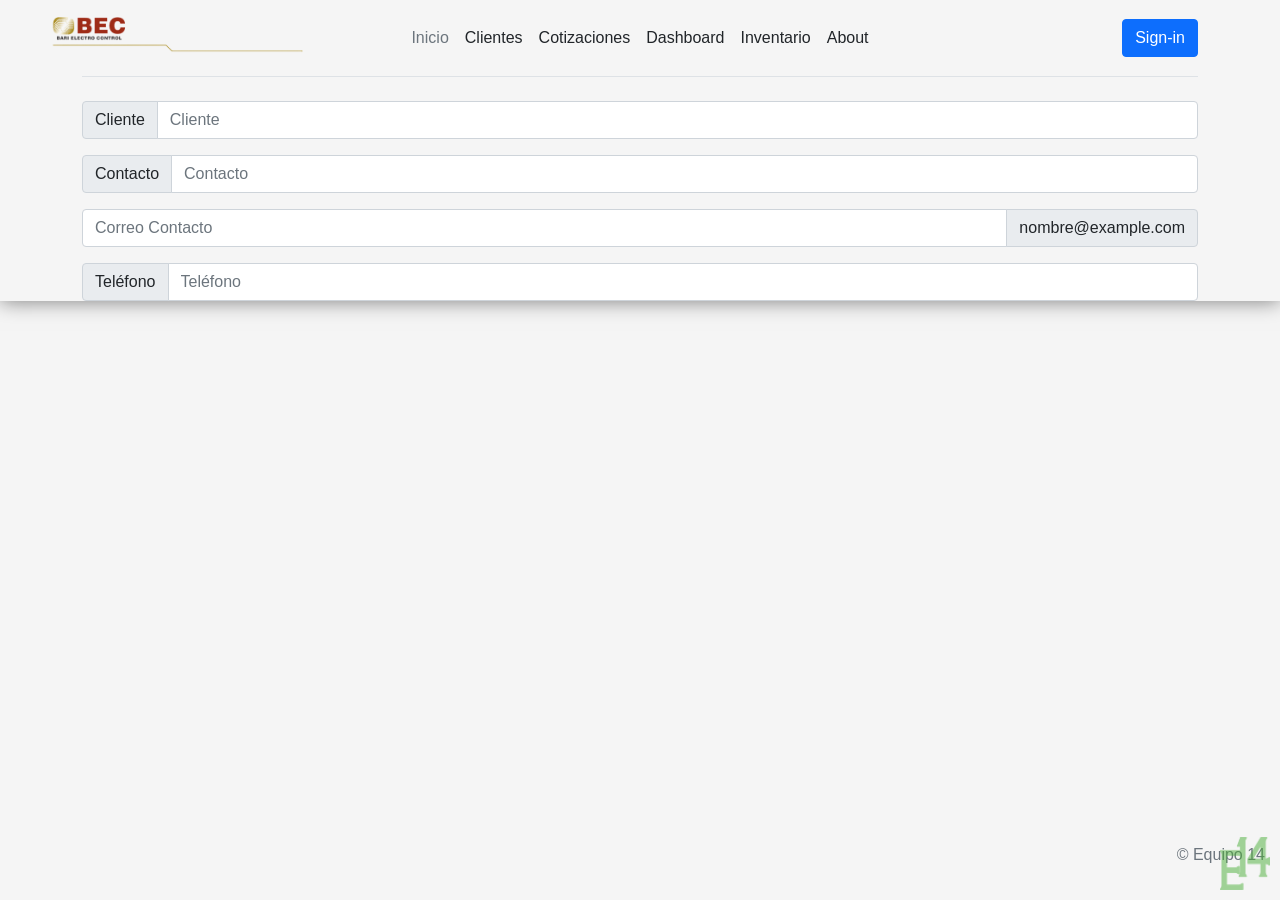
==== Fase3M2Project/src/main/resources/templates/clientes.html @ 5c6c0fc9 "Proyecto final" ====
<!doctype html>
<html lang="en">
  <head>
    <meta charset="utf-8">
    <meta name="viewport" content="width=device-width, initial-scale=1">
    <meta name="description" content="">
    <title>Bari Electro Control</title>

   <link rel="canonical" href="https://getbootstrap.com/docs/5.0/examples/headers/">
    
    <!-- Bootstrap core CSS -->
<link href="../static/bootstrap.min.css" rel="stylesheet">

    <style>
      .Logo {
        position: fixed;
        top: 10px; 
        left: 50px; 
        width: 20%;
      }

      .bd-placeholder-img {
        font-size: 1.125rem;
        text-anchor: middle;
        -webkit-user-select: none;
        -moz-user-select: none;
        user-select: none;
      }

      @media (min-width: 768px) {
        .bd-placeholder-img-lg {
          font-size: 3.5rem;
        }
      }
    </style>

    
    <!-- Custom styles for this template -->
    <link href="../static/headers.css" rel="stylesheet">
    <link href="../static/signin.css" rel="stylesheet">
    <link href="../static/style.css" rel="stylesheet">
  </head>
  <body>
    

<main>
  <div class="container">
    <header class="d-flex flex-wrap align-items-center justify-content-center justify-content-md-between py-3 mb-4 border-bottom">
      <a href="/" class="d-flex align-items-center col-md-3 mb-2 mb-md-0 text-dark text-decoration-none">
        <svg class="bi me-2" width="40" height="32" role="img" aria-label="Bootstrap"><use xlink:href="#bootstrap"/></svg>
      </a>

      <ul class="nav col-12 col-md-auto mb-2 justify-content-center mb-md-0">
        <li><a href="#" class="nav-link px-2 link-secondary">Inicio</a></li>
        <li><a href="#" class="nav-link px-2 link-dark">Clientes</a></li>
        <li><a href="#" class="nav-link px-2 link-dark">Cotizaciones</a></li>
        <li><a href="#" class="nav-link px-2 link-dark">Dashboard</a></li>
        <li><a href="#" class="nav-link px-2 link-dark">Inventario</a></li>
        <li><a href="#" class="nav-link px-2 link-dark">About</a></li>
      </ul>

      <div class="col-md-3 text-end">
          <button type="button" class="btn btn-primary">Sign-in</Sign-in></button>
      </div>
    </header>
    <img src="../images/BEC-.png" class="Logo" alt="...">

    <div class="input-group mb-3">
      <span class="input-group-text" id="basic-addon1">Cliente</span>
      <input type="text" class="form-control" placeholder="Cliente" aria-label="Cliente" aria-describedby="basic-addon1">
    </div>
    
    <div class="input-group mb-3">
      <span class="input-group-text" id="basic-addon2">Contacto</span>
      <input type="text" class="form-control" placeholder="Contacto" aria-label=Contacto" aria-describedby="basic-addon2">
      
    </div>
    
    <div class="input-group mb-3">
      <input type="text" class="form-control" placeholder="Correo Contacto" aria-label="Correo Contacto" aria-describedby="basic-addon3">
      <span class="input-group-text" id="basic-addon2">nombre@example.com</span>
    </div>

    <div class="input-group mb-3">
      <span class="input-group-text" id="basic-addon2">Teléfono</span>
      <input type="text" class="form-control" placeholder="Teléfono" aria-label="Teléfono" aria-describedby="basic-addon3">
      
    </div>

  
  </main>
  
  <footer>
    <p class="mt-5 mb-3 text-muted">&copy; Equipo 14</p>
    <img src="../images/Logo.png" class="LOGOIMG" alt="...">
  </footer>
  <script src="../static/bootstrap.bundle.min.js"></script>
    
</body>

</html>
---- Fase3M2Project/src/main/resources/static/headers.css ----
.b-example-divider {
  height: 3rem;
  background-color: rgba(0, 0, 0, .1);
  border: solid rgba(0, 0, 0, .15);
  border-width: 1px 0;
  box-shadow: inset 0 .5em 1.5em rgba(0, 0, 0, .1), inset 0 .125em .5em rgba(0, 0, 0, .15);
}

.form-control-dark {
  color: #fff;
  background-color: var(--bs-dark);
  border-color: var(--bs-gray);
}
.form-control-dark:focus {
  color: #fff;
  background-color: var(--bs-dark);
  border-color: #fff;
  box-shadow: 0 0 0 .25rem rgba(255, 255, 255, .25);
}

.bi {
  vertical-align: -.125em;
  fill: currentColor;
}

.text-small {
  font-size: 85%;
}

.dropdown-toggle {
  outline: 0;
}
---- Fase3M2Project/src/main/resources/static/signin.css ----
html,
body {
  height: 100%;
}

body {
 
  align-items: center;
  padding-top: 40px;
  padding-bottom: 40px;
  background-color: #f5f5f5;
}

.form-signin {
  width: 100%;
  max-width: 330px;
  padding: 15px;
  margin: auto;
}

.form-signin .checkbox {
  font-weight: 400;
}

.form-signin .form-floating:focus-within {
  z-index: 2;
}

.form-signin input[type="email"] {
  margin-bottom: -1px;
  border-bottom-right-radius: 0;
  border-bottom-left-radius: 0;
}

.form-signin input[type="password"] {
  margin-bottom: 10px;
  border-top-left-radius: 0;
  border-top-right-radius: 0;
}

footer {
  position: fixed;
  bottom: 0;
  padding: 15px;
  text-align: right;
  display: block;
  width: 100%;
}
---- Fase3M2Project/src/main/resources/static/style.css ----
html {
  box-sizing: border-box;
        }
  *, *::after, *::before {
    box-sizing: inherit;
  }
  *, *:before, *:after {
    box-sizing: border-box;
    outline: none;
  }
  body {
    position: relative;
    margin: 0;
    padding: 0;
    font-family: 'Source Sans Pro', sans-serif;
    font-size: 12x;
    font-smooth: auto;
    font-weight: 300;
    line-height: 1.75;
    color: #444;
    overflow-x: hidden;
    min-height: 100vh;
  }
  .text-danger {
  	color:#d9534f;
  }
  h1{
  	font-size: 1.5em;
  }
  h4{
  	font-size: 3em;
  	font-weight: bold;
  	line-height: 1em;
  	margin: 5px auto;
  }
  main {
    position: relative;
    display: block;
    width: 100%;
    padding: 0;
    box-shadow: 0 0 20px rgba(0, 0, 0, 0.5);
    transform: translateX(0px);
    transition: transform 500ms ease;
    z-index: 0;
  }
  main section {
    position: relative;
    display: block;
    margin: 0;
    padding: 10px 0;
    min-height:calc( 100vh - 4em);
    background-color: #F0F0F0;
    z-index: 100;
  }
  .container {
    width: 95%;
    margin: auto;
  }

   .LOGOIMG{
    position: fixed;
    bottom: 10px;
    right: 10px;
    opacity: 0.5;
    width: 50px;
  }
  .LOGOIMG:hover{
  opacity:1;
  }
  ul.tabs
  {
      padding: 7px 0;
      font-size: 0;
      margin:0;
      list-style-type: none;
      text-align: left;
  }

  ul.tabs li a
  {
      font: normal 18px Verdana;
      text-decoration: none;
      position: relative;
      z-index: 1;
      padding: 7px 16px;
      border: 1px solid #CCC;
      border-bottom-color:#B7B7B7;
      color: #000;
      background: #F0F0F0;
      border-radius: 6px 6px 0px 0px;
      -moz-border-radius: 6px 6px 0px 0px;
      outline:none;
  }

  ul.tabs li a:hover
  {
      border: 1px solid #B7B7B7;
      background:#E0E0E0;
  }

  ul.tabs li.selected a
  {
      position: relative;
      top: 0px;
      font-weight:bold;
      background: white;
      border: 1px solid #B7B7B7;
      border-bottom-color: white;
  }
  div .tabcontents
  {
  	width: 100%;
      border: 1px solid #B7B7B7;
  	padding: 10px;
      background-color:#FFF;
      border-radius: 0 6px 6px 6px;
  }
  /* TABLAS */
  .table {
    margin: 0 0;
    width: 100%;
    box-shadow: 0 1px 2px rgba(0, 0, 0, 0.2);
    display: table;
    border: 1px solid;
  	border-radius:10px;
  	overflow:hidden;
  }
  .row {
    display: table-row;
    background: #f6f6f6;
    font-family: Poppins-Regular;
    font-size:1.2em;
  }
  .row:nth-of-type(odd) {
    background: #e9e9e9;
  }
  .row.header {
    font-family: 'Oswald';
    font-weight:bold;
    font-size:1.2em;
    color: #ffffff;
    background: #2980b9;
  }
  .cell {
    padding: 6px 12px;
    text-align:center;
    display: table-cell;
    vertical-align:middle;
  }

  .cell img {
  	width:90%;
  	max-width:300px;
  }
  .cell .boton{
  	width:50px;
  	max-width:50px;
  	margin:10px 0px;
  }
  /*FORMULARIOS*/
  .CREAR{
  	text-align:center;
  }
  .CREAR input[type="text"],
  .CREAR input[type="tel"],
  .CREAR textarea,
  .CREAR select,
  .CREAR option
  {
      box-sizing: border-box;
      -webkit-box-sizing: border-box;
      -moz-box-sizing: border-box;
      outline: none;
      display: block;
      width: 100%;
      padding: 7px;
      border: none;
  	text-align:left;
      border-bottom: 1px solid #ddd;
      background: transparent;
      margin-bottom: 10px;
      font: 14px Arial, Helvetica, sans-serif;
      height: 35px;
  }
  .CREAR textarea{
      resize:none;
      overflow: hidden;
  }
  /*BOTONES*/
  .button {
      display: inline-block;
      white-space: nowrap;
      background-color: #ccc;
      background-image: linear-gradient(top, #eee, #ccc);
      border: 1px solid #777;
      padding: 0 1.5em;
      margin: 0.5em auto;
      font: bold 1em/2em Arial, Helvetica;
      text-decoration: none;
      color: #333;
      text-shadow: 0 1px 0 rgba(255,255,255,.8);
      border-radius: .2em;
      box-shadow: 0 0 1px 1px rgba(255,255,255,.8) inset, 0 1px 0 rgba(0,0,0,.3);
  }

  .button:hover {
      background-color: #ddd;
      background-image: linear-gradient(top, #fafafa, #ddd);
  }
  .ftco-section {
      position: relative;
      background: #141313;
      padding: 0.5em 0;
      text-align: right;
  }
  .ftco-footer p {
      font-size: 1em;
  	text-align:center;
      color: rgba(255, 255, 255, 0.7);
  	font-family: "Poppins", Arial, sans-serif;
  }
  .ftco-footer a {
      color: rgba(255, 255, 255, 0.7);
  	transition: .3s all ease;
  	text-decoration:none;
  }
  .ftco-footer a:hover {
      color: #fff;
  }

  .ftco-footer img{
        position: block;
        width: 50px;
        opacity: 0.5;
      }
     .ftco-footer img:hover{
    opacity: 1;
      }

      
  .Logo {
       position: fixed;
        top: 10px; 
        left: 50px; 
        width: 20%;
      }

      .bd-placeholder-img {
        font-size: 1.125rem;
        text-anchor: middle;
        -webkit-user-select: none;
        -moz-user-select: none;
        user-select: none;
      }

      @media (min-width: 768px) {
        .bd-placeholder-img-lg {
          font-size: 3.5rem;
        }
      }
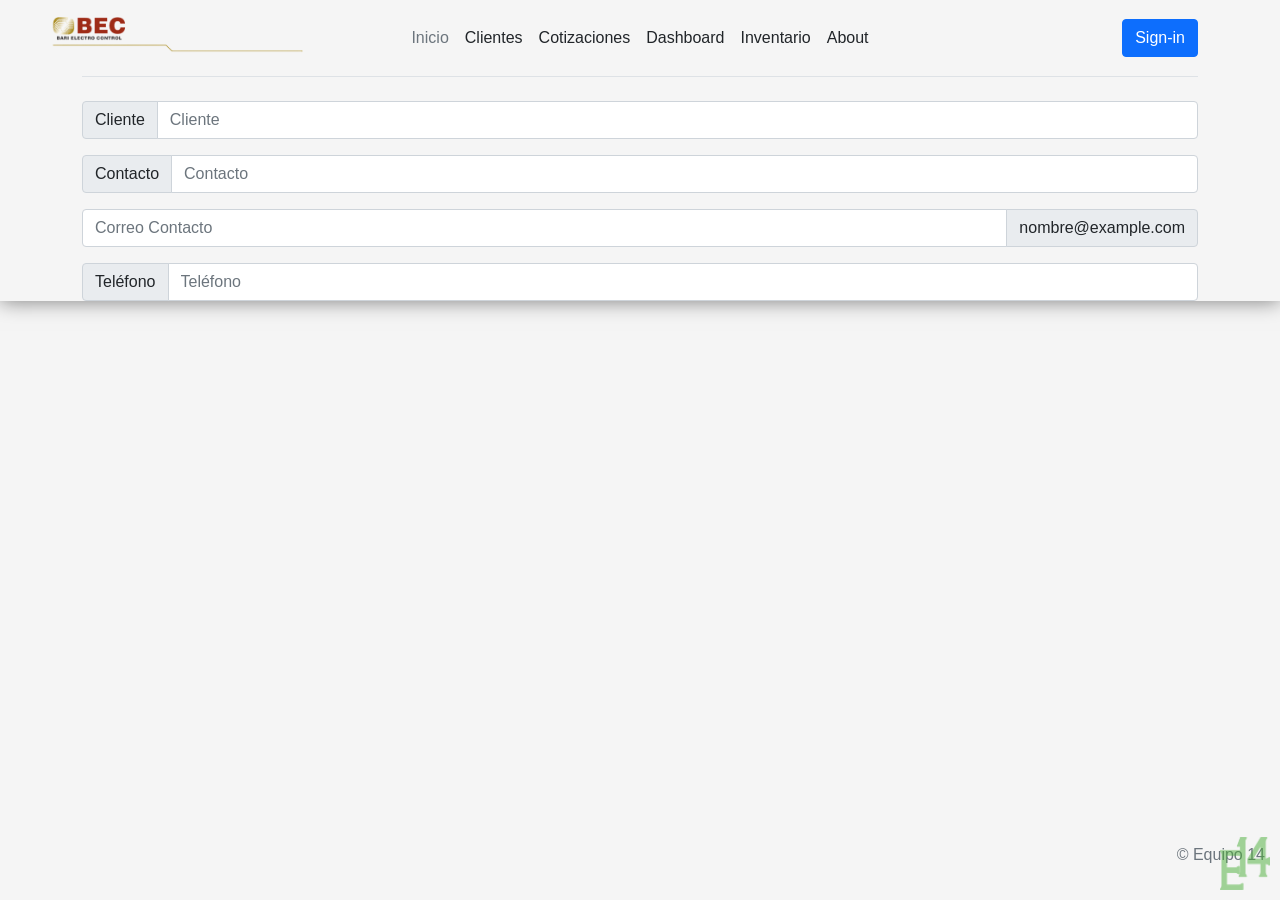
==== commit 7b125d0c: "se agregaron los </div> faltantes y se corrigio la identación" ====
--- a/Fase3M2Project/src/main/resources/templates/clientes.html
+++ b/Fase3M2Project/src/main/resources/templates/clientes.html
@@ -1,101 +1,99 @@
 <!doctype html>
 <html lang="en">
-  <head>
-    <meta charset="utf-8">
-    <meta name="viewport" content="width=device-width, initial-scale=1">
-    <meta name="description" content="">
-    <title>Bari Electro Control</title>
+    <head>
+      <meta charset="utf-8">
+      <meta name="viewport" content="width=device-width, initial-scale=1">
+      <meta name="description" content="">
+      <title>Bari Electro Control</title>
 
-   <link rel="canonical" href="https://getbootstrap.com/docs/5.0/examples/headers/">
-    
-    <!-- Bootstrap core CSS -->
-<link href="../static/bootstrap.min.css" rel="stylesheet">
+     <link rel="canonical" href="https://getbootstrap.com/docs/5.0/examples/headers/">
 
-    <style>
-      .Logo {
-        position: fixed;
-        top: 10px; 
-        left: 50px; 
-        width: 20%;
-      }
+      <!-- Bootstrap core CSS -->
+    <link href="../static/bootstrap.min.css" rel="stylesheet">
 
-      .bd-placeholder-img {
-        font-size: 1.125rem;
-        text-anchor: middle;
-        -webkit-user-select: none;
-        -moz-user-select: none;
-        user-select: none;
-      }
+      <style>
+        .Logo {
+          position: fixed;
+          top: 10px;
+          left: 50px;
+          width: 20%;
+        }
 
-      @media (min-width: 768px) {
-        .bd-placeholder-img-lg {
-          font-size: 3.5rem;
+        .bd-placeholder-img {
+          font-size: 1.125rem;
+          text-anchor: middle;
+          -webkit-user-select: none;
+          -moz-user-select: none;
+          user-select: none;
         }
-      }
-    </style>
 
-    
-    <!-- Custom styles for this template -->
-    <link href="../static/headers.css" rel="stylesheet">
-    <link href="../static/signin.css" rel="stylesheet">
-    <link href="../static/style.css" rel="stylesheet">
-  </head>
+        @media (min-width: 768px) {
+          .bd-placeholder-img-lg {
+            font-size: 3.5rem;
+          }
+        }
+      </style>
+
+
+      <!-- Custom styles for this template -->
+      <link href="../static/headers.css" rel="stylesheet">
+      <link href="../static/signin.css" rel="stylesheet">
+      <link href="../static/style.css" rel="stylesheet">
+    </head>
   <body>
     
 
-<main>
-  <div class="container">
-    <header class="d-flex flex-wrap align-items-center justify-content-center justify-content-md-between py-3 mb-4 border-bottom">
-      <a href="/" class="d-flex align-items-center col-md-3 mb-2 mb-md-0 text-dark text-decoration-none">
-        <svg class="bi me-2" width="40" height="32" role="img" aria-label="Bootstrap"><use xlink:href="#bootstrap"/></svg>
-      </a>
+    <main>
+        <div class="container">
+          <header class="d-flex flex-wrap align-items-center justify-content-center justify-content-md-between py-3 mb-4 border-bottom">
+            <a href="/" class="d-flex align-items-center col-md-3 mb-2 mb-md-0 text-dark text-decoration-none">
+              <svg class="bi me-2" width="40" height="32" role="img" aria-label="Bootstrap"><use xlink:href="#bootstrap"/></svg>
+            </a>
 
-      <ul class="nav col-12 col-md-auto mb-2 justify-content-center mb-md-0">
-        <li><a href="#" class="nav-link px-2 link-secondary">Inicio</a></li>
-        <li><a href="#" class="nav-link px-2 link-dark">Clientes</a></li>
-        <li><a href="#" class="nav-link px-2 link-dark">Cotizaciones</a></li>
-        <li><a href="#" class="nav-link px-2 link-dark">Dashboard</a></li>
-        <li><a href="#" class="nav-link px-2 link-dark">Inventario</a></li>
-        <li><a href="#" class="nav-link px-2 link-dark">About</a></li>
-      </ul>
+            <ul class="nav col-12 col-md-auto mb-2 justify-content-center mb-md-0">
+              <li><a href="#" class="nav-link px-2 link-secondary">Inicio</a></li>
+              <li><a href="#" class="nav-link px-2 link-dark">Clientes</a></li>
+              <li><a href="#" class="nav-link px-2 link-dark">Cotizaciones</a></li>
+              <li><a href="#" class="nav-link px-2 link-dark">Dashboard</a></li>
+              <li><a href="#" class="nav-link px-2 link-dark">Inventario</a></li>
+              <li><a href="#" class="nav-link px-2 link-dark">About</a></li>
+            </ul>
 
-      <div class="col-md-3 text-end">
-          <button type="button" class="btn btn-primary">Sign-in</Sign-in></button>
-      </div>
-    </header>
-    <img src="../images/BEC-.png" class="Logo" alt="...">
+            <div class="col-md-3 text-end">
+                <button type="button" class="btn btn-primary">Sign-in</Sign-in></button>
+            </div>
+          </header>
+          <img src="../images/BEC-.png" class="Logo" alt="...">
 
-    <div class="input-group mb-3">
-      <span class="input-group-text" id="basic-addon1">Cliente</span>
-      <input type="text" class="form-control" placeholder="Cliente" aria-label="Cliente" aria-describedby="basic-addon1">
-    </div>
-    
-    <div class="input-group mb-3">
-      <span class="input-group-text" id="basic-addon2">Contacto</span>
-      <input type="text" class="form-control" placeholder="Contacto" aria-label=Contacto" aria-describedby="basic-addon2">
-      
-    </div>
-    
-    <div class="input-group mb-3">
-      <input type="text" class="form-control" placeholder="Correo Contacto" aria-label="Correo Contacto" aria-describedby="basic-addon3">
-      <span class="input-group-text" id="basic-addon2">nombre@example.com</span>
-    </div>
+          <div class="input-group mb-3">
+            <span class="input-group-text" id="basic-addon1">Cliente</span>
+            <input type="text" class="form-control" placeholder="Cliente" aria-label="Cliente" aria-describedby="basic-addon1">
+          </div>
 
-    <div class="input-group mb-3">
-      <span class="input-group-text" id="basic-addon2">Teléfono</span>
-      <input type="text" class="form-control" placeholder="Teléfono" aria-label="Teléfono" aria-describedby="basic-addon3">
-      
-    </div>
+          <div class="input-group mb-3">
+            <span class="input-group-text" id="basic-addon2">Contacto</span>
+            <input type="text" class="form-control" placeholder="Contacto" aria-label=Contacto" aria-describedby="basic-addon2">
 
-  
-  </main>
-  
-  <footer>
-    <p class="mt-5 mb-3 text-muted">&copy; Equipo 14</p>
-    <img src="../images/Logo.png" class="LOGOIMG" alt="...">
-  </footer>
-  <script src="../static/bootstrap.bundle.min.js"></script>
-    
-</body>
+          </div>
+
+          <div class="input-group mb-3">
+            <input type="text" class="form-control" placeholder="Correo Contacto" aria-label="Correo Contacto" aria-describedby="basic-addon3">
+            <span class="input-group-text" id="basic-addon3">nombre@example.com</span>
+          </div>
+
+          <div class="input-group mb-3">
+            <span class="input-group-text" id="basic-addon4">Teléfono</span>
+            <input type="text" class="form-control" placeholder="Teléfono" aria-label="Teléfono" aria-describedby="basic-addon3">
+          </div>
+        </div>
+    </main>
+
+    <footer>
+        <p class="mt-5 mb-3 text-muted">&copy; Equipo 14</p>
+        <img src="../images/Logo.png" class="LOGOIMG" alt="...">
+    </footer>
+    <script src="../static/bootstrap.bundle.min.js"></script>
+
+  </body>
 
 </html>
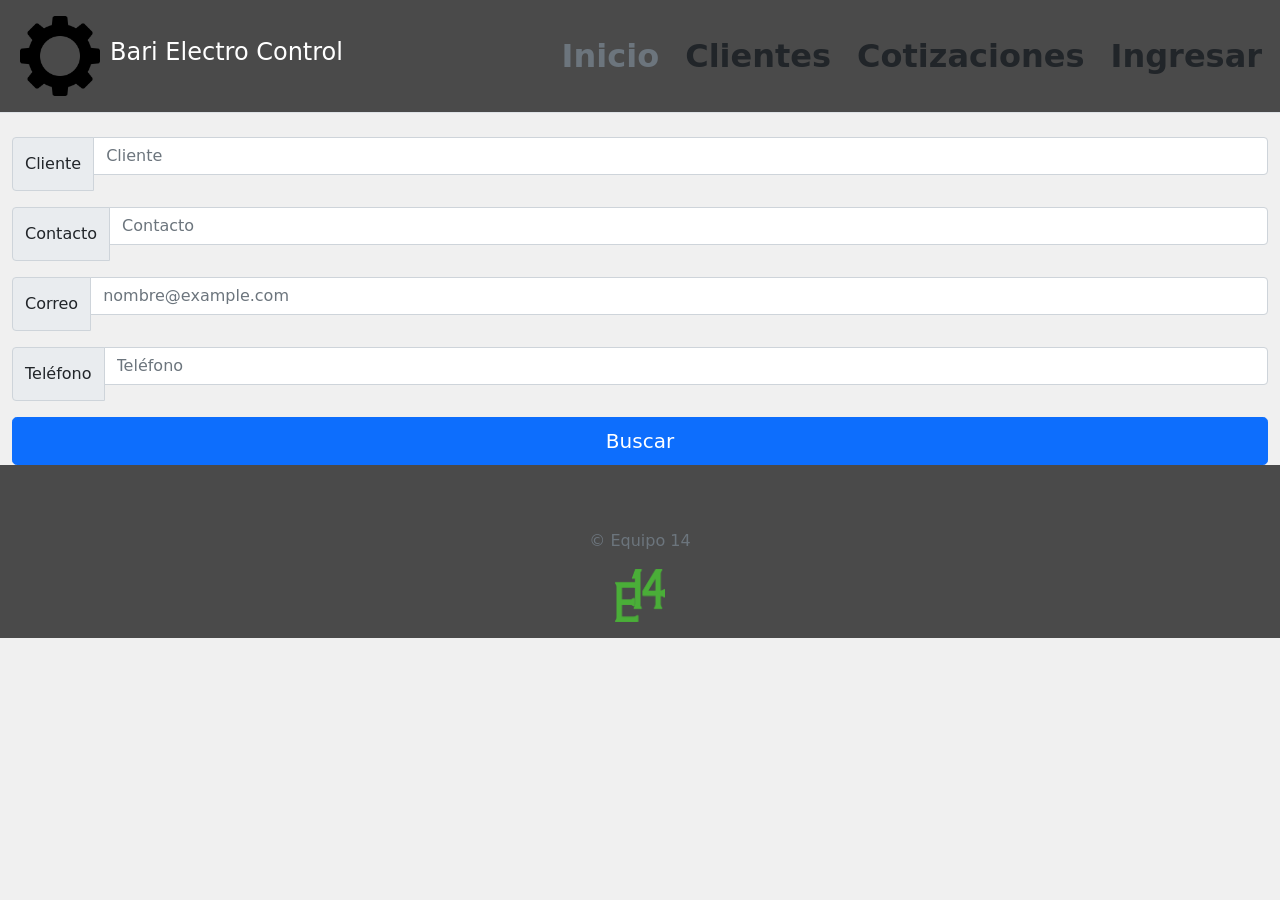
==== commit e3f73624: "Se refactorizo los códigos html asi mo la hoja de styles, se agrego un nuevo archivo llamado cotizac" ====
--- a/Fase3M2Project/src/main/resources/templates/clientes.html
+++ b/Fase3M2Project/src/main/resources/templates/clientes.html
@@ -9,62 +9,30 @@
      <link rel="canonical" href="https://getbootstrap.com/docs/5.0/examples/headers/">
 
       <!-- Bootstrap core CSS -->
-    <link href="../static/bootstrap.min.css" rel="stylesheet">
-
-      <style>
-        .Logo {
-          position: fixed;
-          top: 10px;
-          left: 50px;
-          width: 20%;
-        }
-
-        .bd-placeholder-img {
-          font-size: 1.125rem;
-          text-anchor: middle;
-          -webkit-user-select: none;
-          -moz-user-select: none;
-          user-select: none;
-        }
-
-        @media (min-width: 768px) {
-          .bd-placeholder-img-lg {
-            font-size: 3.5rem;
-          }
-        }
-      </style>
-
+      <link href="../static/bootstrap.min.css" rel="stylesheet">
 
       <!-- Custom styles for this template -->
-      <link href="../static/headers.css" rel="stylesheet">
-      <link href="../static/signin.css" rel="stylesheet">
       <link href="../static/style.css" rel="stylesheet">
     </head>
   <body>
-    
+    <header class="d-flex flex-wrap align-items-center justify-content-center justify-content-md-between py-3 mb-4 border-bottom">
+      <div class="left-group">
+        <img src="../images/gear.png" alt="Logo" class="logo-header">
+        <h1 class="textH1">Bari Electro Control</h1>
+      </div>
+
+      <nav>
+        <ul class="nav">
+          <li class="nav-item"><a href="index.html" class="nav-link px-2 link-secondary">Inicio</a></li>
+          <li class="nav-item"><a href="clientes.html" class="nav-link px-2 link-dark">Clientes</a></li>
+          <li class="nav-item"><a href="cotizaciones.html" class="nav-link px-2 link-dark">Cotizaciones</a></li>
+          <li class="nav-item"><a href="login.html" class="nav-link px-2 link-dark">Ingresar</a></li>
+        </ul>
+      </nav>
+    </header>
 
     <main>
         <div class="container">
-          <header class="d-flex flex-wrap align-items-center justify-content-center justify-content-md-between py-3 mb-4 border-bottom">
-            <a href="/" class="d-flex align-items-center col-md-3 mb-2 mb-md-0 text-dark text-decoration-none">
-              <svg class="bi me-2" width="40" height="32" role="img" aria-label="Bootstrap"><use xlink:href="#bootstrap"/></svg>
-            </a>
-
-            <ul class="nav col-12 col-md-auto mb-2 justify-content-center mb-md-0">
-              <li><a href="#" class="nav-link px-2 link-secondary">Inicio</a></li>
-              <li><a href="#" class="nav-link px-2 link-dark">Clientes</a></li>
-              <li><a href="#" class="nav-link px-2 link-dark">Cotizaciones</a></li>
-              <li><a href="#" class="nav-link px-2 link-dark">Dashboard</a></li>
-              <li><a href="#" class="nav-link px-2 link-dark">Inventario</a></li>
-              <li><a href="#" class="nav-link px-2 link-dark">About</a></li>
-            </ul>
-
-            <div class="col-md-3 text-end">
-                <button type="button" class="btn btn-primary">Sign-in</Sign-in></button>
-            </div>
-          </header>
-          <img src="../images/BEC-.png" class="Logo" alt="...">
-
           <div class="input-group mb-3">
             <span class="input-group-text" id="basic-addon1">Cliente</span>
             <input type="text" class="form-control" placeholder="Cliente" aria-label="Cliente" aria-describedby="basic-addon1">
@@ -77,20 +45,26 @@
           </div>
 
           <div class="input-group mb-3">
-            <input type="text" class="form-control" placeholder="Correo Contacto" aria-label="Correo Contacto" aria-describedby="basic-addon3">
-            <span class="input-group-text" id="basic-addon3">nombre@example.com</span>
+            <span class="input-group-text" id="basic-addon3">Correo</span>
+            <input type="text" class="form-control" placeholder="nombre@example.com" aria-label="Correo Contacto" aria-describedby="basic-addon3">
           </div>
 
           <div class="input-group mb-3">
             <span class="input-group-text" id="basic-addon4">Teléfono</span>
             <input type="text" class="form-control" placeholder="Teléfono" aria-label="Teléfono" aria-describedby="basic-addon3">
           </div>
+
+          <button class="w-100 btn btn-lg btn-primary" type="submit">Buscar</button>
+
+
         </div>
     </main>
 
     <footer>
+      <div class="container">
         <p class="mt-5 mb-3 text-muted">&copy; Equipo 14</p>
-        <img src="../images/Logo.png" class="LOGOIMG" alt="...">
+        <img src="../images/Logo.png" class="logo-img" alt="Logo">
+      </div>
     </footer>
     <script src="../static/bootstrap.bundle.min.js"></script>
 
--- a/Fase3M2Project/src/main/resources/static/style.css
+++ b/Fase3M2Project/src/main/resources/static/style.css
@@ -1,261 +1,100 @@
-  html {
-  box-sizing: border-box;
-        }
-  *, *::after, *::before {
-    box-sizing: inherit;
-  }
-  *, *:before, *:after {
-    box-sizing: border-box;
-    outline: none;
-  }
-  body {
-    position: relative;
+/* Estilos para la página principal */
+
+body {
+    background-color: #f0f0f0; /* Color de fondo del body */
     margin: 0;
     padding: 0;
-    font-family: 'Source Sans Pro', sans-serif;
-    font-size: 12x;
-    font-smooth: auto;
-    font-weight: 300;
-    line-height: 1.75;
-    color: #444;
-    overflow-x: hidden;
-    min-height: 100vh;
-  }
-  .text-danger {
-  	color:#d9534f;
-  }
-  h1{
-  	font-size: 1.5em;
-  }
-  h4{
-  	font-size: 3em;
-  	font-weight: bold;
-  	line-height: 1em;
-  	margin: 5px auto;
-  }
-  main {
-    position: relative;
+}
+
+.logo-header {
+    width: 80px; /* Ancho del logotipo en el header */
+    height: auto; /* Altura automática del logotipo en el header */
+    margin-left: 10px; /* Margen izquierdo para el logotipo */
+    background-color: transparent;
+}
+
+header {
+    display: flex;
+    justify-content: space-between;
+    align-items: center;
+    padding: 10px;
+    background-color: #4a4a4a; /* Color de fondo del header */
+}
+
+.left-group {
+    display: flex;
+    align-items: center;
+}
+
+.left-group h1 {
+    font-size: 1.5rem; /* Tamaño de fuente para el título en el grupo left-group */
+    margin-left: 10px; /* Margen izquierdo para el título en el grupo left-group */
+    color: #fff; /* Color de texto en el grupo left-group */
+}
+
+nav ul {
+    list-style: none;
+    margin: 0;
+    padding: 0;
+    font-size: 2rem; /* Tamaño de fuente de la lista en el header */
+    text-align: center; /* Alineación centrada del texto en la lista */
+}
+
+nav ul li {
+    display: inline-block;
+    margin-left: 10px;
+}
+
+nav ul li a {
+    text-decoration: none;
+    color: #f8f8f8; /* Color de texto en el header */
+    font-weight: bold;
+}
+
+nav ul li a:hover {
+    text-decoration: underline;
+}
+
+.container {
+    max-width: 100%; /* Ancho máximo del contenido en el contenedor */
+    margin: 0 auto; /* Centrar el contenido en el contenedor */
+}
+
+footer {
+    background-color: #4a4a4a; /* Color de fondo del footer */
+    padding: 1rem;
+    text-align: center;
+    color: #fff; /* Color de texto en el footer */
+}
+
+footer .logo-img {
+    width: 50px; /* Ancho del logotipo en el footer */
+    height: auto; /* Altura automática del logotipo en el footer */
+}
+/*pedidos*/
+/* Estilos específicos para la página de cotizaciones */
+
+.cotizaciones-main {
+    min-height: calc(100vh - 200px); /* Ajustar la altura mínima del main según el contenido */
+    display: flex;
+    justify-content: center;
+    align-items: center;
+}
+
+form {
+    max-width: 400px;
+    margin: 0 auto;
+}
+
+.form-label {
+    font-weight: bold;
+}
+
+.form-control {
+    margin-bottom: 1rem;
+}
+
+.btn-primary {
     display: block;
     width: 100%;
-    padding: 0;
-    box-shadow: 0 0 20px rgba(0, 0, 0, 0.5);
-    transform: translateX(0px);
-    transition: transform 500ms ease;
-    z-index: 0;
-  }
-  main section {
-    position: relative;
-    display: block;
-    margin: 0;
-    padding: 10px 0;
-    min-height:calc( 100vh - 4em);
-    background-color: #F0F0F0;
-    z-index: 100;
-  }
-  .container {
-    width: 95%;
-    margin: auto;
-  }
-
-   .LOGOIMG{
-    position: fixed;
-    bottom: 10px;
-    right: 10px;
-    opacity: 0.5;
-    width: 50px;
-  }
-  .LOGOIMG:hover{
-  opacity:1;
-  }
-  ul.tabs
-  {
-      padding: 7px 0;
-      font-size: 0;
-      margin:0;
-      list-style-type: none;
-      text-align: left;
-  }
-
-  ul.tabs li a
-  {
-      font: normal 18px Verdana;
-      text-decoration: none;
-      position: relative;
-      z-index: 1;
-      padding: 7px 16px;
-      border: 1px solid #CCC;
-      border-bottom-color:#B7B7B7;
-      color: #000;
-      background: #F0F0F0;
-      border-radius: 6px 6px 0px 0px;
-      -moz-border-radius: 6px 6px 0px 0px;
-      outline:none;
-  }
-
-  ul.tabs li a:hover
-  {
-      border: 1px solid #B7B7B7;
-      background:#E0E0E0;
-  }
-
-  ul.tabs li.selected a
-  {
-      position: relative;
-      top: 0px;
-      font-weight:bold;
-      background: white;
-      border: 1px solid #B7B7B7;
-      border-bottom-color: white;
-  }
-  div .tabcontents
-  {
-  	width: 100%;
-      border: 1px solid #B7B7B7;
-  	padding: 10px;
-      background-color:#FFF;
-      border-radius: 0 6px 6px 6px;
-  }
-  /* TABLAS */
-  .table {
-    margin: 0 0;
-    width: 100%;
-    box-shadow: 0 1px 2px rgba(0, 0, 0, 0.2);
-    display: table;
-    border: 1px solid;
-  	border-radius:10px;
-  	overflow:hidden;
-  }
-  .row {
-    display: table-row;
-    background: #f6f6f6;
-    font-family: Poppins-Regular;
-    font-size:1.2em;
-  }
-  .row:nth-of-type(odd) {
-    background: #e9e9e9;
-  }
-  .row.header {
-    font-family: 'Oswald';
-    font-weight:bold;
-    font-size:1.2em;
-    color: #ffffff;
-    background: #2980b9;
-  }
-  .cell {
-    padding: 6px 12px;
-    text-align:center;
-    display: table-cell;
-    vertical-align:middle;
-  }
-
-  .cell img {
-  	width:90%;
-  	max-width:300px;
-  }
-  .cell .boton{
-  	width:50px;
-  	max-width:50px;
-  	margin:10px 0px;
-  }
-  /*FORMULARIOS*/
-  .CREAR{
-  	text-align:center;
-  }
-  .CREAR input[type="text"],
-  .CREAR input[type="tel"],
-  .CREAR textarea,
-  .CREAR select,
-  .CREAR option
-  {
-      box-sizing: border-box;
-      -webkit-box-sizing: border-box;
-      -moz-box-sizing: border-box;
-      outline: none;
-      display: block;
-      width: 100%;
-      padding: 7px;
-      border: none;
-  	text-align:left;
-      border-bottom: 1px solid #ddd;
-      background: transparent;
-      margin-bottom: 10px;
-      font: 14px Arial, Helvetica, sans-serif;
-      height: 35px;
-  }
-  .CREAR textarea{
-      resize:none;
-      overflow: hidden;
-  }
-  /*BOTONES*/
-  .button {
-      display: inline-block;
-      white-space: nowrap;
-      background-color: #ccc;
-      background-image: linear-gradient(top, #eee, #ccc);
-      border: 1px solid #777;
-      padding: 0 1.5em;
-      margin: 0.5em auto;
-      font: bold 1em/2em Arial, Helvetica;
-      text-decoration: none;
-      color: #333;
-      text-shadow: 0 1px 0 rgba(255,255,255,.8);
-      border-radius: .2em;
-      box-shadow: 0 0 1px 1px rgba(255,255,255,.8) inset, 0 1px 0 rgba(0,0,0,.3);
-  }
-
-  .button:hover {
-      background-color: #ddd;
-      background-image: linear-gradient(top, #fafafa, #ddd);
-  }
-  .ftco-section {
-      position: relative;
-      background: #141313;
-      padding: 0.5em 0;
-      text-align: right;
-  }
-  .ftco-footer p {
-      font-size: 1em;
-  	text-align:center;
-      color: rgba(255, 255, 255, 0.7);
-  	font-family: "Poppins", Arial, sans-serif;
-  }
-  .ftco-footer a {
-      color: rgba(255, 255, 255, 0.7);
-  	transition: .3s all ease;
-  	text-decoration:none;
-  }
-  .ftco-footer a:hover {
-      color: #fff;
-  }
-
-  .ftco-footer img{
-        position: block;
-        width: 50px;
-        opacity: 0.5;
-      }
-     .ftco-footer img:hover{
-    opacity: 1;
-      }
-
-      
-  .Logo {
-       position: fixed;
-        top: 10px; 
-        left: 50px; 
-        width: 20%;
-      }
-
-      .bd-placeholder-img {
-        font-size: 1.125rem;
-        text-anchor: middle;
-        -webkit-user-select: none;
-        -moz-user-select: none;
-        user-select: none;
-      }
-
-      @media (min-width: 768px) {
-        .bd-placeholder-img-lg {
-          font-size: 3.5rem;
-        }
-      }
-    +}
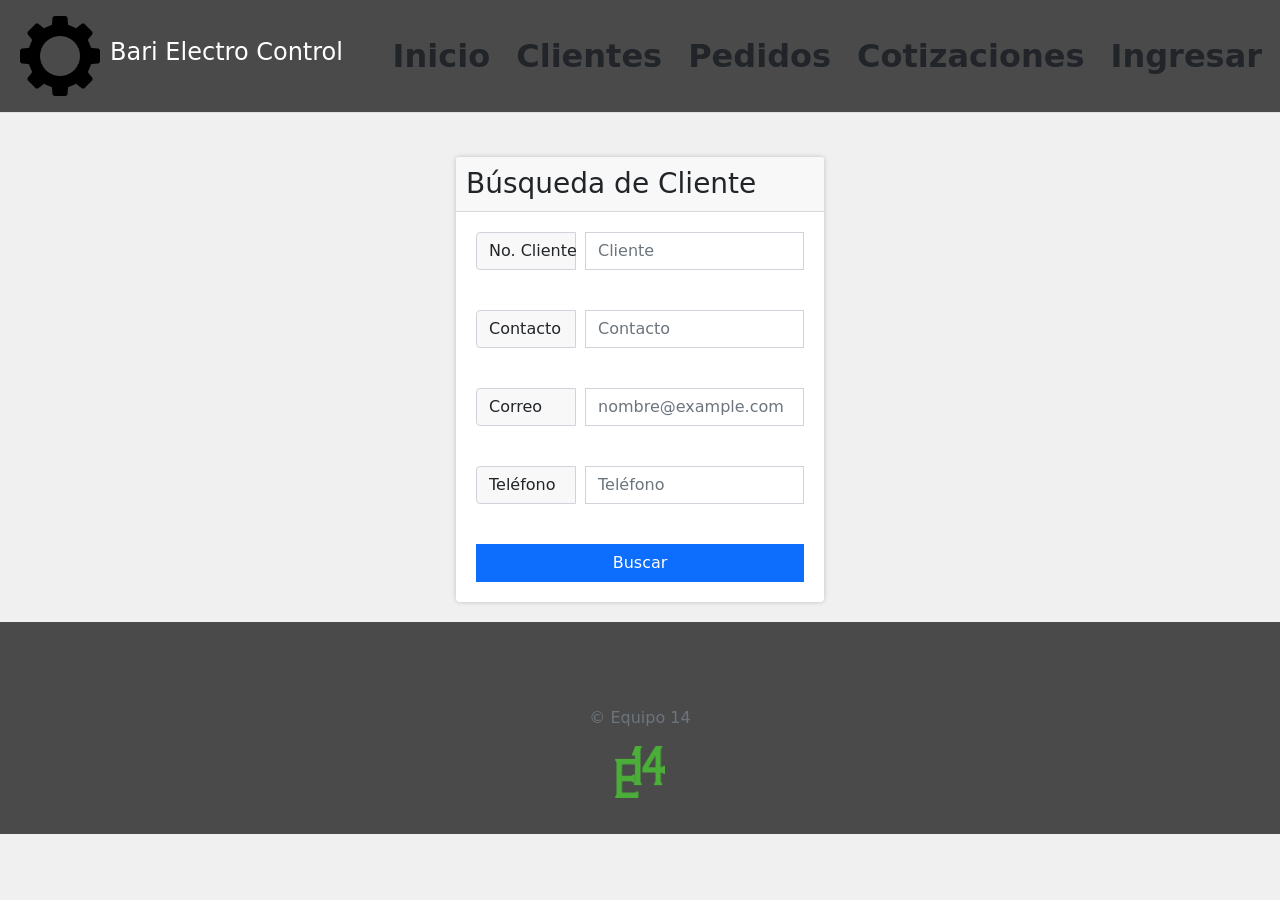
==== commit c8460756: "Se agrega las reconfiguración de las paginas html" ====
--- a/Fase3M2Project/src/main/resources/templates/clientes.html
+++ b/Fase3M2Project/src/main/resources/templates/clientes.html
@@ -23,8 +23,9 @@
 
       <nav>
         <ul class="nav">
-          <li class="nav-item"><a href="index.html" class="nav-link px-2 link-secondary">Inicio</a></li>
+          <li class="nav-item"><a href="index.html" class="nav-link px-2 link-dark">Inicio</a></li>
           <li class="nav-item"><a href="clientes.html" class="nav-link px-2 link-dark">Clientes</a></li>
+          <li class="nav-item"><a href="pedidos.html" class="nav-link px-2 link-dark">Pedidos</a></li>
           <li class="nav-item"><a href="cotizaciones.html" class="nav-link px-2 link-dark">Cotizaciones</a></li>
           <li class="nav-item"><a href="login.html" class="nav-link px-2 link-dark">Ingresar</a></li>
         </ul>
@@ -32,33 +33,49 @@
     </header>
 
     <main>
-        <div class="container">
-          <div class="input-group mb-3">
-            <span class="input-group-text" id="basic-addon1">Cliente</span>
-            <input type="text" class="form-control" placeholder="Cliente" aria-label="Cliente" aria-describedby="basic-addon1">
+      <div class="container">
+        <div class="row justify-content-center">
+          <div class="col-md-6">
+            <div class="card">
+              <div class="card-header">
+                <h3 class="card-title">Búsqueda de Cliente</h3>
+              </div>
+              <div class="card-body">
+                <form>
+                  <div class="mb-3 label-group">
+                    <div class="input-group">
+                      <label class="input-group-text" id="basic-addon1">No. Cliente</label>
+                      <input type="text" class="form-control" placeholder="Cliente" aria-label="Cliente" aria-describedby="basic-addon1">
+                    </div>
+                  </div>
+                  <div class="mb-3 label-group">
+                    <div class="input-group">
+                      <label class="input-group-text" id="basic-addon2">Contacto</label>
+                      <input type="text" class="form-control" placeholder="Contacto" aria-label="Contacto" aria-describedby="basic-addon2">
+                    </div>
+                  </div>
+                  <div class="mb-3 label-group">
+                    <div class="input-group">
+                      <label class="input-group-text" id="basic-addon3">Correo</label>
+                      <input type="text" class="form-control" placeholder="nombre@example.com" aria-label="Correo Contacto" aria-describedby="basic-addon3">
+                    </div>
+                  </div>
+                  <div class="mb-3 label-group">
+                    <div class="input-group">
+                      <label class="input-group-text" id="basic-addon4">Teléfono</label>
+                      <input type="text" class="form-control" placeholder="Teléfono" aria-label="Teléfono" aria-describedby="basic-addon3">
+                    </div>
+                  </div>
+                  <button type="submit" class="btn btn-primary w-100">Buscar</button>
+                </form>
+              </div>
+            </div>
           </div>
-
-          <div class="input-group mb-3">
-            <span class="input-group-text" id="basic-addon2">Contacto</span>
-            <input type="text" class="form-control" placeholder="Contacto" aria-label=Contacto" aria-describedby="basic-addon2">
-
-          </div>
-
-          <div class="input-group mb-3">
-            <span class="input-group-text" id="basic-addon3">Correo</span>
-            <input type="text" class="form-control" placeholder="nombre@example.com" aria-label="Correo Contacto" aria-describedby="basic-addon3">
-          </div>
-
-          <div class="input-group mb-3">
-            <span class="input-group-text" id="basic-addon4">Teléfono</span>
-            <input type="text" class="form-control" placeholder="Teléfono" aria-label="Teléfono" aria-describedby="basic-addon3">
-          </div>
-
-          <button class="w-100 btn btn-lg btn-primary" type="submit">Buscar</button>
+        </div>
+      </div>
+    </main>
 
 
-        </div>
-    </main>
 
     <footer>
       <div class="container">
--- a/Fase3M2Project/src/main/resources/static/style.css
+++ b/Fase3M2Project/src/main/resources/static/style.css
@@ -72,6 +72,7 @@
     height: auto; /* Altura automática del logotipo en el footer */
 }
 /*pedidos*/
+
 /* Estilos específicos para la página de cotizaciones */
 
 .cotizaciones-main {
@@ -91,10 +92,118 @@
 }
 
 .form-control {
-    margin-bottom: 1rem;
+    margin-bottom: 0;
 }
 
 .btn-primary {
     display: block;
     width: 100%;
-}+}
+
+/*Log in*/
+.banner{
+    padding-top: 1.2rem;
+    text-align: center;
+}
+
+/* Estilos para la sección main de verificación de pedidos */
+
+.container1 {
+    display: flex;
+    justify-content: center;
+    align-items: center;
+    min-height: calc(100vh - 200px);
+}
+
+.container2 {
+    max-width: 800px;
+    margin: 0 auto;
+}
+
+.input-group {
+    margin-bottom: 1.5rem;
+}
+
+.input-group-text {
+    width: 200px;
+}
+
+.form-control {
+    width: calc(100% - 200px);
+}
+
+.nav-masthead {
+    margin-top: 1rem;
+}
+
+.float-md-start {
+    margin-top: 0.5rem;
+    margin-bottom: 0;
+}
+
+.float-md-end {
+    margin-top: 0.5rem;
+    margin-bottom: 0;
+}
+
+.col {
+    margin-bottom: 1.5rem;
+}
+
+.text-end {
+    text-align: right;
+}
+
+/*Cliente*/
+.container {
+    max-width: 800px;
+    margin: 0 auto;
+    padding: 20px;
+}
+
+.card {
+    border: none;
+    box-shadow: 0 0 5px rgba(0, 0, 0, 0.2);
+}
+
+.card-header {
+    background-color: #f8f8f8;
+    padding: 10px;
+}
+
+.card-title {
+    margin-bottom: 0;
+}
+
+.card-body {
+    padding: 20px;
+}
+
+.form-group {
+    margin-bottom: 20px;
+}
+
+.input-group-text {
+    background-color: #f8f8f8;
+    width: 100px;
+}
+
+.label-group {
+    display: flex;
+    align-items: center;
+    margin-bottom: 10px;
+}
+
+.label-group label {
+    margin-right: 10px;
+}
+
+.form-control {
+    border-radius: 0;
+}
+
+.btn-primary {
+    border-radius: 0;
+}
+
+
